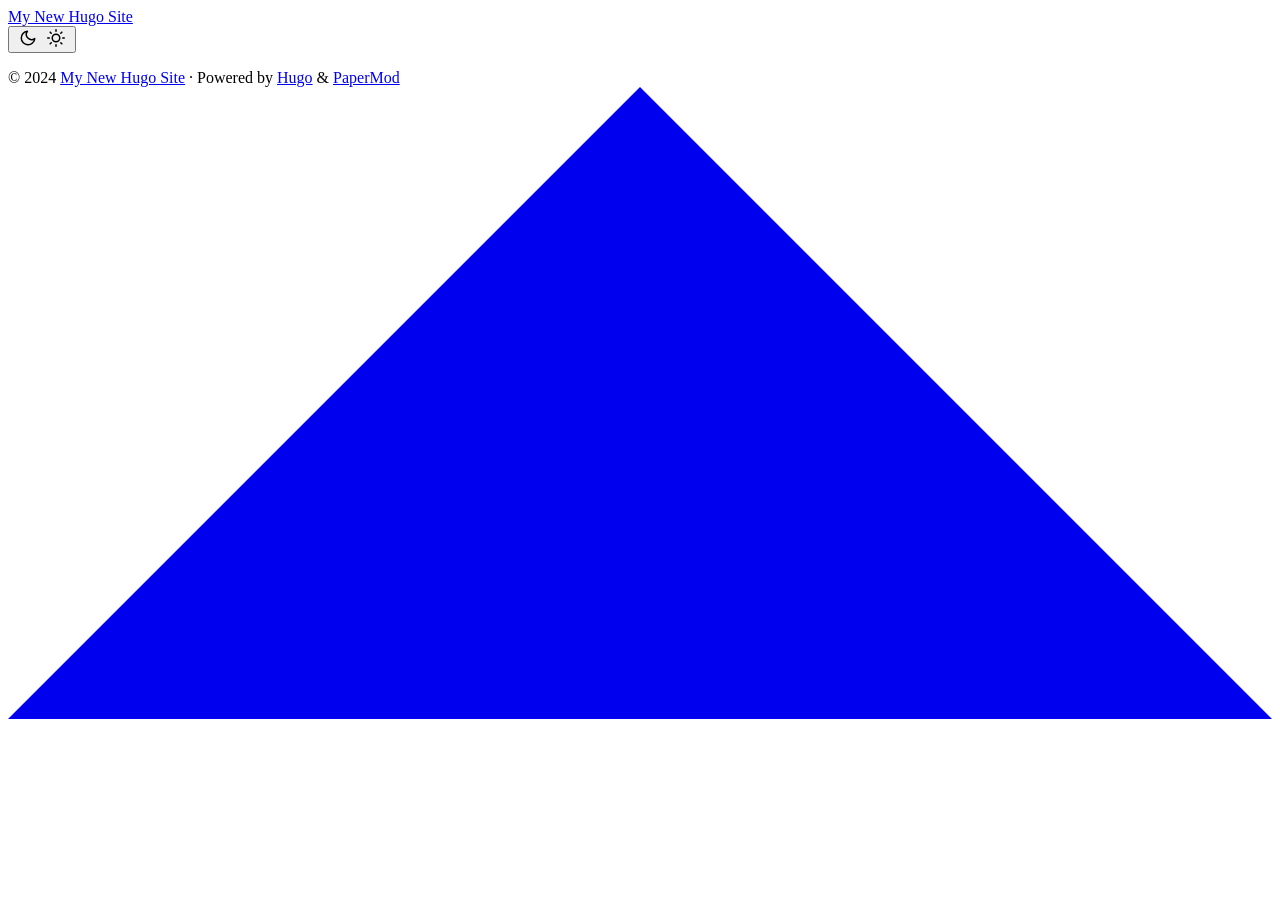
==== public/index.html @ 7ca3d868 "Initial commit" ====
<!DOCTYPE html>
<html lang="en" dir="auto">

<head>
	<meta name="generator" content="Hugo 0.127.0"><script src="/livereload.js?mindelay=10&amp;v=2&amp;port=1313&amp;path=livereload" data-no-instant defer></script><meta charset="utf-8">
<meta http-equiv="X-UA-Compatible" content="IE=edge">
<meta name="viewport" content="width=device-width, initial-scale=1, shrink-to-fit=no">
<meta name="robots" content="noindex, nofollow">
<title>My New Hugo Site</title>

<meta name="description" content="">
<meta name="author" content="">
<link rel="canonical" href="http://localhost:1313/">
<link crossorigin="anonymous" href="/assets/css/stylesheet.54405a410796490bc874ab6181fac9b675753cc2b91375d8f882566459eca428.css" integrity="sha256-VEBaQQeWSQvIdKthgfrJtnV1PMK5E3XY&#43;IJWZFnspCg=" rel="preload stylesheet" as="style">
<link rel="icon" href="http://localhost:1313/favicon.ico">
<link rel="icon" type="image/png" sizes="16x16" href="http://localhost:1313/favicon-16x16.png">
<link rel="icon" type="image/png" sizes="32x32" href="http://localhost:1313/favicon-32x32.png">
<link rel="apple-touch-icon" href="http://localhost:1313/apple-touch-icon.png">
<link rel="mask-icon" href="http://localhost:1313/safari-pinned-tab.svg">
<meta name="theme-color" content="#2e2e33">
<meta name="msapplication-TileColor" content="#2e2e33">
<link rel="alternate" type="application/rss+xml" href="http://localhost:1313/index.xml">
<link rel="alternate" hreflang="en" href="http://localhost:1313/">
<noscript>
    <style>
        #theme-toggle,
        .top-link {
            display: none;
        }

    </style>
    <style>
        @media (prefers-color-scheme: dark) {
            :root {
                --theme: rgb(29, 30, 32);
                --entry: rgb(46, 46, 51);
                --primary: rgb(218, 218, 219);
                --secondary: rgb(155, 156, 157);
                --tertiary: rgb(65, 66, 68);
                --content: rgb(196, 196, 197);
                --code-block-bg: rgb(46, 46, 51);
                --code-bg: rgb(55, 56, 62);
                --border: rgb(51, 51, 51);
            }

            .list {
                background: var(--theme);
            }

            .list:not(.dark)::-webkit-scrollbar-track {
                background: 0 0;
            }

            .list:not(.dark)::-webkit-scrollbar-thumb {
                border-color: var(--theme);
            }
        }

    </style>
</noscript>
</head>

<body class="list" id="top">
<script>
    if (localStorage.getItem("pref-theme") === "dark") {
        document.body.classList.add('dark');
    } else if (localStorage.getItem("pref-theme") === "light") {
        document.body.classList.remove('dark')
    } else if (window.matchMedia('(prefers-color-scheme: dark)').matches) {
        document.body.classList.add('dark');
    }

</script>

<header class="header">
    <nav class="nav">
        <div class="logo">
            <a href="http://localhost:1313/" accesskey="h" title="My New Hugo Site (Alt + H)">My New Hugo Site</a>
            <div class="logo-switches">
                <button id="theme-toggle" accesskey="t" title="(Alt + T)">
                    <svg id="moon" xmlns="http://www.w3.org/2000/svg" width="24" height="18" viewBox="0 0 24 24"
                        fill="none" stroke="currentColor" stroke-width="2" stroke-linecap="round"
                        stroke-linejoin="round">
                        <path d="M21 12.79A9 9 0 1 1 11.21 3 7 7 0 0 0 21 12.79z"></path>
                    </svg>
                    <svg id="sun" xmlns="http://www.w3.org/2000/svg" width="24" height="18" viewBox="0 0 24 24"
                        fill="none" stroke="currentColor" stroke-width="2" stroke-linecap="round"
                        stroke-linejoin="round">
                        <circle cx="12" cy="12" r="5"></circle>
                        <line x1="12" y1="1" x2="12" y2="3"></line>
                        <line x1="12" y1="21" x2="12" y2="23"></line>
                        <line x1="4.22" y1="4.22" x2="5.64" y2="5.64"></line>
                        <line x1="18.36" y1="18.36" x2="19.78" y2="19.78"></line>
                        <line x1="1" y1="12" x2="3" y2="12"></line>
                        <line x1="21" y1="12" x2="23" y2="12"></line>
                        <line x1="4.22" y1="19.78" x2="5.64" y2="18.36"></line>
                        <line x1="18.36" y1="5.64" x2="19.78" y2="4.22"></line>
                    </svg>
                </button>
            </div>
        </div>
        <ul id="menu">
        </ul>
    </nav>
</header>
<main class="main"> 
    </main>
    
<footer class="footer">
        <span>&copy; 2024 <a href="http://localhost:1313/">My New Hugo Site</a></span> · 

    <span>
        Powered by
        <a href="https://gohugo.io/" rel="noopener noreferrer" target="_blank">Hugo</a> &
        <a href="https://github.com/adityatelange/hugo-PaperMod/" rel="noopener" target="_blank">PaperMod</a>
    </span>
</footer>
<a href="#top" aria-label="go to top" title="Go to Top (Alt + G)" class="top-link" id="top-link" accesskey="g">
    <svg xmlns="http://www.w3.org/2000/svg" viewBox="0 0 12 6" fill="currentColor">
        <path d="M12 6H0l6-6z" />
    </svg>
</a>

<script>
    let menu = document.getElementById('menu')
    if (menu) {
        menu.scrollLeft = localStorage.getItem("menu-scroll-position");
        menu.onscroll = function () {
            localStorage.setItem("menu-scroll-position", menu.scrollLeft);
        }
    }

    document.querySelectorAll('a[href^="#"]').forEach(anchor => {
        anchor.addEventListener("click", function (e) {
            e.preventDefault();
            var id = this.getAttribute("href").substr(1);
            if (!window.matchMedia('(prefers-reduced-motion: reduce)').matches) {
                document.querySelector(`[id='${decodeURIComponent(id)}']`).scrollIntoView({
                    behavior: "smooth"
                });
            } else {
                document.querySelector(`[id='${decodeURIComponent(id)}']`).scrollIntoView();
            }
            if (id === "top") {
                history.replaceState(null, null, " ");
            } else {
                history.pushState(null, null, `#${id}`);
            }
        });
    });

</script>
<script>
    var mybutton = document.getElementById("top-link");
    window.onscroll = function () {
        if (document.body.scrollTop > 800 || document.documentElement.scrollTop > 800) {
            mybutton.style.visibility = "visible";
            mybutton.style.opacity = "1";
        } else {
            mybutton.style.visibility = "hidden";
            mybutton.style.opacity = "0";
        }
    };

</script>
<script>
    document.getElementById("theme-toggle").addEventListener("click", () => {
        if (document.body.className.includes("dark")) {
            document.body.classList.remove('dark');
            localStorage.setItem("pref-theme", 'light');
        } else {
            document.body.classList.add('dark');
            localStorage.setItem("pref-theme", 'dark');
        }
    })

</script>
</body>

</html>
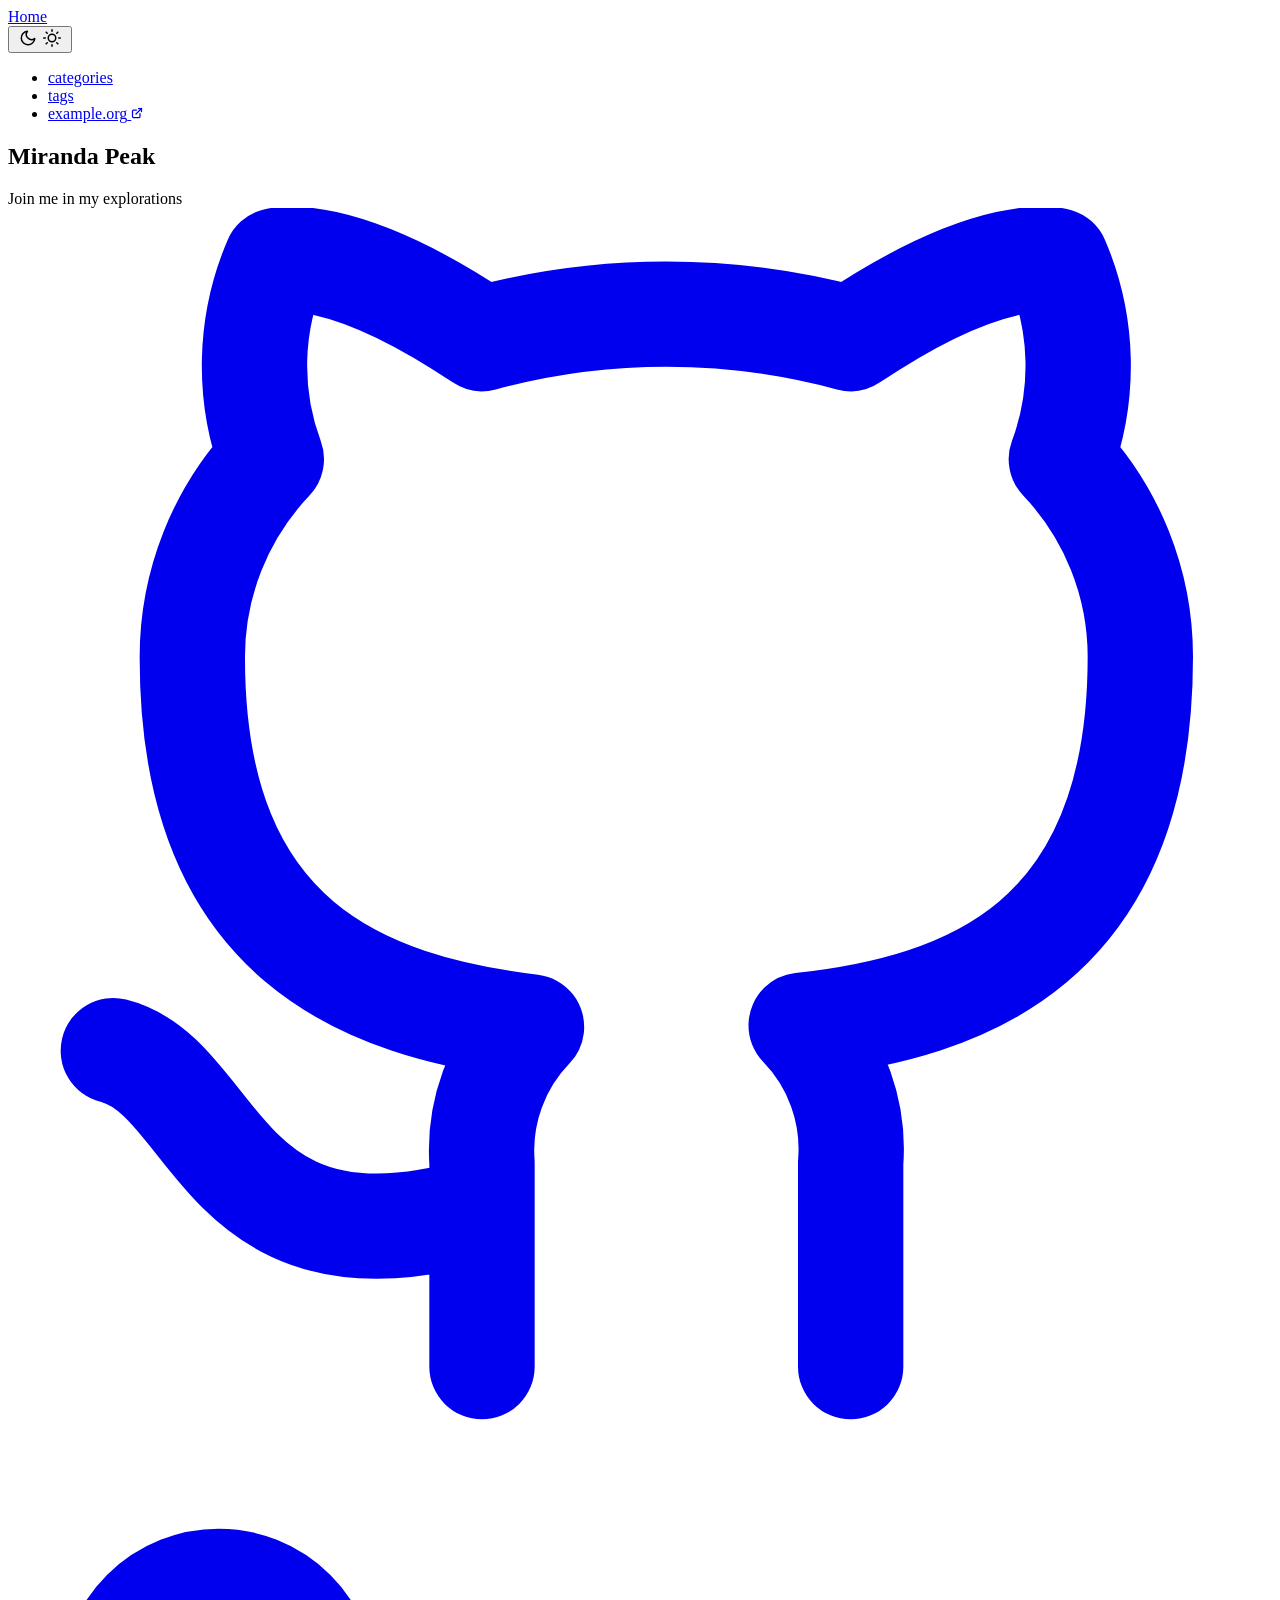
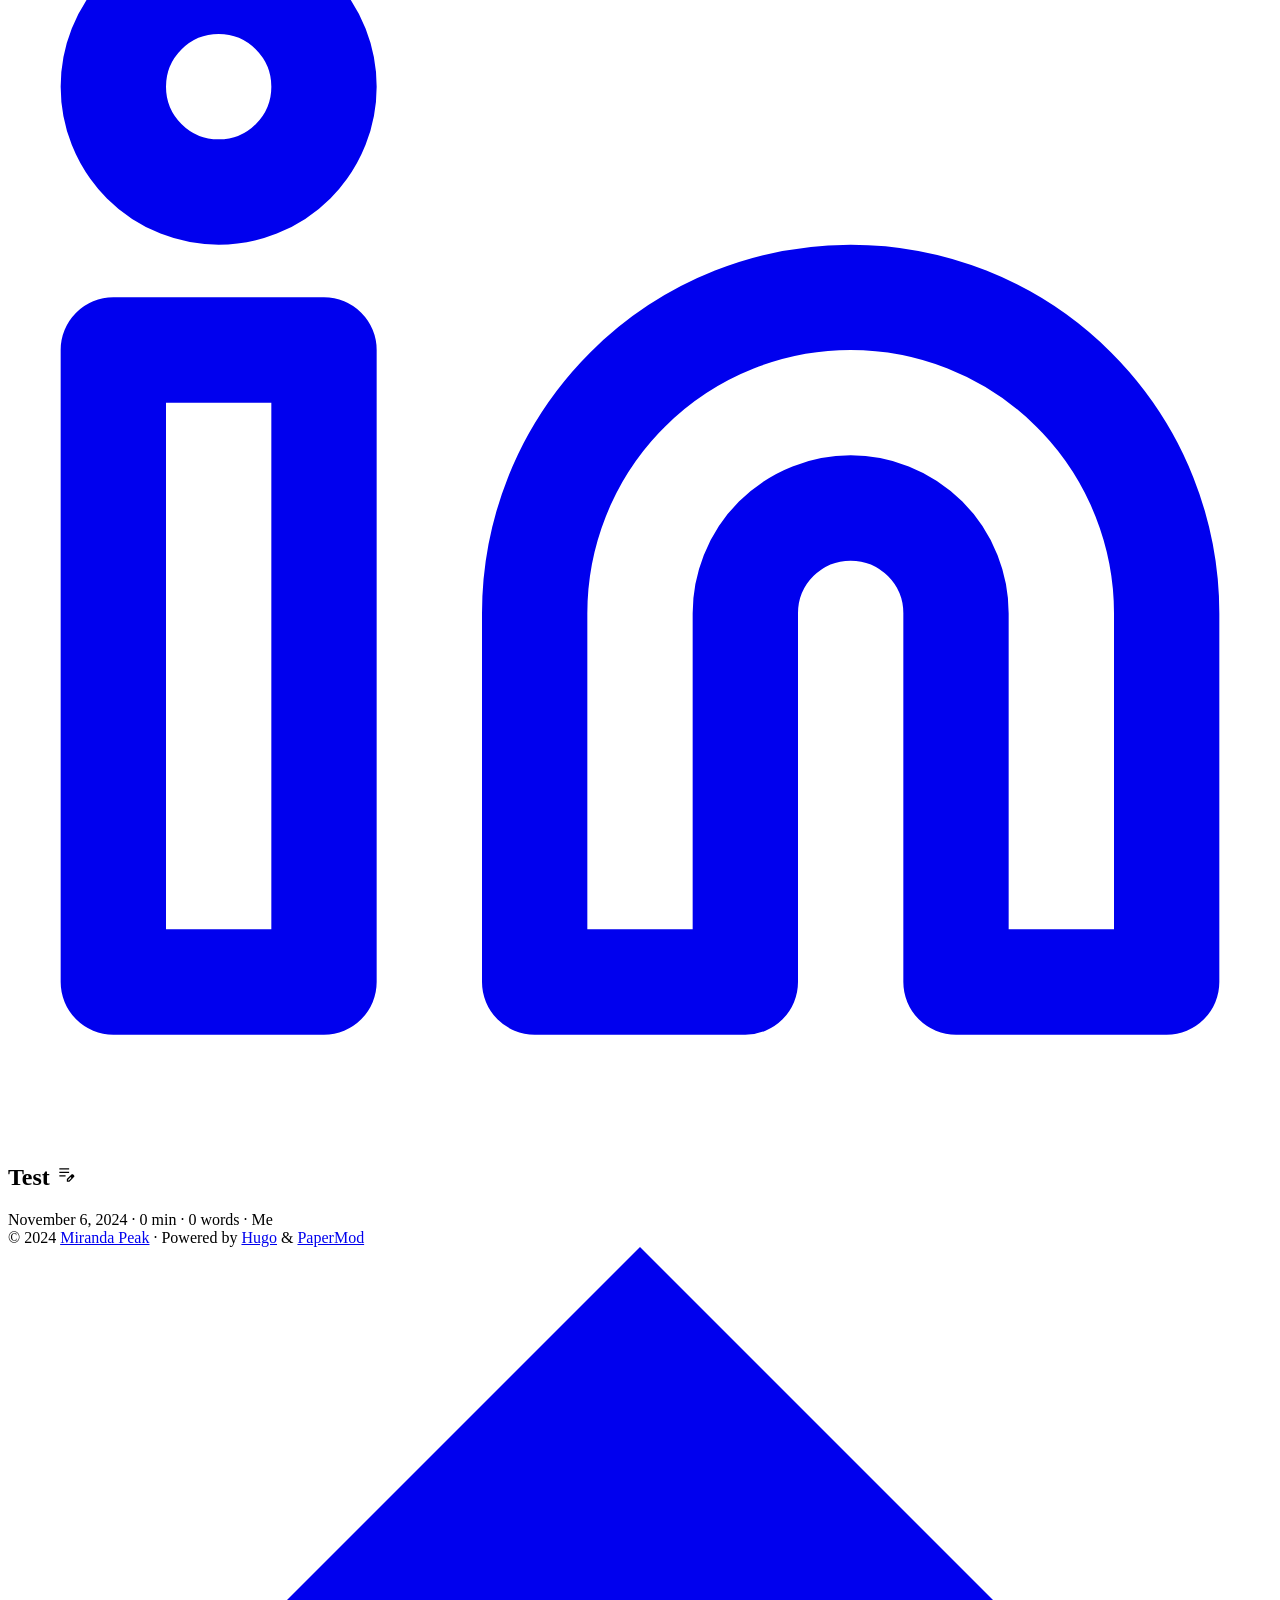
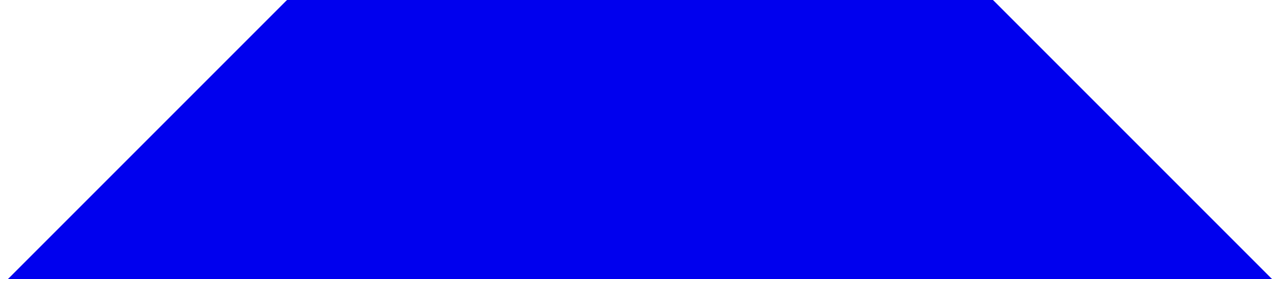
==== commit 33f2d265: "Add gitignore." ====
--- a/public/index.html
+++ b/public/index.html
@@ -1,180 +1,8 @@
-<!DOCTYPE html>
-<html lang="en" dir="auto">
-
-<head>
-	<meta name="generator" content="Hugo 0.127.0"><script src="/livereload.js?mindelay=10&amp;v=2&amp;port=1313&amp;path=livereload" data-no-instant defer></script><meta charset="utf-8">
-<meta http-equiv="X-UA-Compatible" content="IE=edge">
-<meta name="viewport" content="width=device-width, initial-scale=1, shrink-to-fit=no">
-<meta name="robots" content="noindex, nofollow">
-<title>My New Hugo Site</title>
-
-<meta name="description" content="">
-<meta name="author" content="">
-<link rel="canonical" href="http://localhost:1313/">
-<link crossorigin="anonymous" href="/assets/css/stylesheet.54405a410796490bc874ab6181fac9b675753cc2b91375d8f882566459eca428.css" integrity="sha256-VEBaQQeWSQvIdKthgfrJtnV1PMK5E3XY&#43;IJWZFnspCg=" rel="preload stylesheet" as="style">
-<link rel="icon" href="http://localhost:1313/favicon.ico">
-<link rel="icon" type="image/png" sizes="16x16" href="http://localhost:1313/favicon-16x16.png">
-<link rel="icon" type="image/png" sizes="32x32" href="http://localhost:1313/favicon-32x32.png">
-<link rel="apple-touch-icon" href="http://localhost:1313/apple-touch-icon.png">
-<link rel="mask-icon" href="http://localhost:1313/safari-pinned-tab.svg">
-<meta name="theme-color" content="#2e2e33">
-<meta name="msapplication-TileColor" content="#2e2e33">
-<link rel="alternate" type="application/rss+xml" href="http://localhost:1313/index.xml">
-<link rel="alternate" hreflang="en" href="http://localhost:1313/">
-<noscript>
-    <style>
-        #theme-toggle,
-        .top-link {
-            display: none;
-        }
-
-    </style>
-    <style>
-        @media (prefers-color-scheme: dark) {
-            :root {
-                --theme: rgb(29, 30, 32);
-                --entry: rgb(46, 46, 51);
-                --primary: rgb(218, 218, 219);
-                --secondary: rgb(155, 156, 157);
-                --tertiary: rgb(65, 66, 68);
-                --content: rgb(196, 196, 197);
-                --code-block-bg: rgb(46, 46, 51);
-                --code-bg: rgb(55, 56, 62);
-                --border: rgb(51, 51, 51);
-            }
-
-            .list {
-                background: var(--theme);
-            }
-
-            .list:not(.dark)::-webkit-scrollbar-track {
-                background: 0 0;
-            }
-
-            .list:not(.dark)::-webkit-scrollbar-thumb {
-                border-color: var(--theme);
-            }
-        }
-
-    </style>
-</noscript>
-</head>
-
-<body class="list" id="top">
-<script>
-    if (localStorage.getItem("pref-theme") === "dark") {
-        document.body.classList.add('dark');
-    } else if (localStorage.getItem("pref-theme") === "light") {
-        document.body.classList.remove('dark')
-    } else if (window.matchMedia('(prefers-color-scheme: dark)').matches) {
-        document.body.classList.add('dark');
-    }
-
-</script>
-
-<header class="header">
-    <nav class="nav">
-        <div class="logo">
-            <a href="http://localhost:1313/" accesskey="h" title="My New Hugo Site (Alt + H)">My New Hugo Site</a>
-            <div class="logo-switches">
-                <button id="theme-toggle" accesskey="t" title="(Alt + T)">
-                    <svg id="moon" xmlns="http://www.w3.org/2000/svg" width="24" height="18" viewBox="0 0 24 24"
-                        fill="none" stroke="currentColor" stroke-width="2" stroke-linecap="round"
-                        stroke-linejoin="round">
-                        <path d="M21 12.79A9 9 0 1 1 11.21 3 7 7 0 0 0 21 12.79z"></path>
-                    </svg>
-                    <svg id="sun" xmlns="http://www.w3.org/2000/svg" width="24" height="18" viewBox="0 0 24 24"
-                        fill="none" stroke="currentColor" stroke-width="2" stroke-linecap="round"
-                        stroke-linejoin="round">
-                        <circle cx="12" cy="12" r="5"></circle>
-                        <line x1="12" y1="1" x2="12" y2="3"></line>
-                        <line x1="12" y1="21" x2="12" y2="23"></line>
-                        <line x1="4.22" y1="4.22" x2="5.64" y2="5.64"></line>
-                        <line x1="18.36" y1="18.36" x2="19.78" y2="19.78"></line>
-                        <line x1="1" y1="12" x2="3" y2="12"></line>
-                        <line x1="21" y1="12" x2="23" y2="12"></line>
-                        <line x1="4.22" y1="19.78" x2="5.64" y2="18.36"></line>
-                        <line x1="18.36" y1="5.64" x2="19.78" y2="4.22"></line>
-                    </svg>
-                </button>
-            </div>
-        </div>
-        <ul id="menu">
-        </ul>
-    </nav>
-</header>
-<main class="main"> 
-    </main>
-    
-<footer class="footer">
-        <span>&copy; 2024 <a href="http://localhost:1313/">My New Hugo Site</a></span> · 
-
-    <span>
-        Powered by
-        <a href="https://gohugo.io/" rel="noopener noreferrer" target="_blank">Hugo</a> &
-        <a href="https://github.com/adityatelange/hugo-PaperMod/" rel="noopener" target="_blank">PaperMod</a>
-    </span>
-</footer>
-<a href="#top" aria-label="go to top" title="Go to Top (Alt + G)" class="top-link" id="top-link" accesskey="g">
-    <svg xmlns="http://www.w3.org/2000/svg" viewBox="0 0 12 6" fill="currentColor">
-        <path d="M12 6H0l6-6z" />
-    </svg>
-</a>
-
-<script>
-    let menu = document.getElementById('menu')
-    if (menu) {
-        menu.scrollLeft = localStorage.getItem("menu-scroll-position");
-        menu.onscroll = function () {
-            localStorage.setItem("menu-scroll-position", menu.scrollLeft);
-        }
-    }
-
-    document.querySelectorAll('a[href^="#"]').forEach(anchor => {
-        anchor.addEventListener("click", function (e) {
-            e.preventDefault();
-            var id = this.getAttribute("href").substr(1);
-            if (!window.matchMedia('(prefers-reduced-motion: reduce)').matches) {
-                document.querySelector(`[id='${decodeURIComponent(id)}']`).scrollIntoView({
-                    behavior: "smooth"
-                });
-            } else {
-                document.querySelector(`[id='${decodeURIComponent(id)}']`).scrollIntoView();
-            }
-            if (id === "top") {
-                history.replaceState(null, null, " ");
-            } else {
-                history.pushState(null, null, `#${id}`);
-            }
-        });
-    });
-
-</script>
-<script>
-    var mybutton = document.getElementById("top-link");
-    window.onscroll = function () {
-        if (document.body.scrollTop > 800 || document.documentElement.scrollTop > 800) {
-            mybutton.style.visibility = "visible";
-            mybutton.style.opacity = "1";
-        } else {
-            mybutton.style.visibility = "hidden";
-            mybutton.style.opacity = "0";
-        }
-    };
-
-</script>
-<script>
-    document.getElementById("theme-toggle").addEventListener("click", () => {
-        if (document.body.className.includes("dark")) {
-            document.body.classList.remove('dark');
-            localStorage.setItem("pref-theme", 'light');
-        } else {
-            document.body.classList.add('dark');
-            localStorage.setItem("pref-theme", 'dark');
-        }
-    })
-
-</script>
-</body>
-
-</html>
+<!doctype html><html lang=en dir=auto><head><meta name=generator content="Hugo 0.127.0"><script src="/livereload.js?mindelay=10&amp;v=2&amp;port=1313&amp;path=livereload" data-no-instant defer></script><meta charset=utf-8><meta http-equiv=X-UA-Compatible content="IE=edge"><meta name=viewport content="width=device-width,initial-scale=1,shrink-to-fit=no"><meta name=robots content="index, follow"><title>Miranda Peak</title>
+<meta name=keywords content="Blog,Portfolio,PaperMod"><meta name=description content="ExampleSite description"><meta name=author content="Me"><link rel=canonical href=http://localhost:1313/><link crossorigin=anonymous href=/assets/css/stylesheet.54405a410796490bc874ab6181fac9b675753cc2b91375d8f882566459eca428.css integrity="sha256-VEBaQQeWSQvIdKthgfrJtnV1PMK5E3XY+IJWZFnspCg=" rel="preload stylesheet" as=style><link rel=icon href=http://localhost:1313/%3Clink%20/%20abs%20url%3E><link rel=icon type=image/png sizes=16x16 href=http://localhost:1313/%3Clink%20/%20abs%20url%3E><link rel=icon type=image/png sizes=32x32 href=http://localhost:1313/%3Clink%20/%20abs%20url%3E><link rel=apple-touch-icon href=http://localhost:1313/%3Clink%20/%20abs%20url%3E><link rel=mask-icon href=http://localhost:1313/%3Clink%20/%20abs%20url%3E><meta name=theme-color content="#2e2e33"><meta name=msapplication-TileColor content="#2e2e33"><link rel=alternate type=application/rss+xml href=http://localhost:1313/index.xml><link rel=alternate hreflang=en href=http://localhost:1313/><noscript><style>#theme-toggle,.top-link{display:none}</style><style>@media(prefers-color-scheme:dark){:root{--theme:rgb(29, 30, 32);--entry:rgb(46, 46, 51);--primary:rgb(218, 218, 219);--secondary:rgb(155, 156, 157);--tertiary:rgb(65, 66, 68);--content:rgb(196, 196, 197);--code-block-bg:rgb(46, 46, 51);--code-bg:rgb(55, 56, 62);--border:rgb(51, 51, 51)}.list{background:var(--theme)}.list:not(.dark)::-webkit-scrollbar-track{background:0 0}.list:not(.dark)::-webkit-scrollbar-thumb{border-color:var(--theme)}}</style></noscript><meta property="og:title" content="Miranda Peak"><meta property="og:description" content="ExampleSite description"><meta property="og:type" content="website"><meta property="og:url" content="http://localhost:1313/"><meta property="og:image" content="http://localhost:1313/%3Clink%20or%20path%20of%20image%20for%20opengraph,%20twitter-cards%3E"><meta property="og:site_name" content="ExampleSite"><meta name=twitter:card content="summary_large_image"><meta name=twitter:image content="http://localhost:1313/%3Clink%20or%20path%20of%20image%20for%20opengraph,%20twitter-cards%3E"><meta name=twitter:title content="Miranda Peak"><meta name=twitter:description content="ExampleSite description"><script type=application/ld+json>{"@context":"https://schema.org","@type":"Organization","name":"Miranda Peak","url":"http://localhost:1313/","description":"ExampleSite description","thumbnailUrl":"http://localhost:1313/%3Clink%20/%20abs%20url%3E","sameAs":["https://github.com/mirmeep","https://www.linkedin.com/in/miranda-peak-34a427188/"]}</script></head><body class=list id=top><script>localStorage.getItem("pref-theme")==="dark"?document.body.classList.add("dark"):localStorage.getItem("pref-theme")==="light"?document.body.classList.remove("dark"):window.matchMedia("(prefers-color-scheme: dark)").matches&&document.body.classList.add("dark")</script><header class=header><nav class=nav><div class=logo><a href=http://localhost:1313/ accesskey=h title="Home (Alt + H)"><img src=http://localhost:1313/apple-touch-icon.png alt aria-label=logo height=35>Home</a><div class=logo-switches><button id=theme-toggle accesskey=t title="(Alt + T)"><svg id="moon" xmlns="http://www.w3.org/2000/svg" width="24" height="18" viewBox="0 0 24 24" fill="none" stroke="currentcolor" stroke-width="2" stroke-linecap="round" stroke-linejoin="round"><path d="M21 12.79A9 9 0 1111.21 3 7 7 0 0021 12.79z"/></svg><svg id="sun" xmlns="http://www.w3.org/2000/svg" width="24" height="18" viewBox="0 0 24 24" fill="none" stroke="currentcolor" stroke-width="2" stroke-linecap="round" stroke-linejoin="round"><circle cx="12" cy="12" r="5"/><line x1="12" y1="1" x2="12" y2="3"/><line x1="12" y1="21" x2="12" y2="23"/><line x1="4.22" y1="4.22" x2="5.64" y2="5.64"/><line x1="18.36" y1="18.36" x2="19.78" y2="19.78"/><line x1="1" y1="12" x2="3" y2="12"/><line x1="21" y1="12" x2="23" y2="12"/><line x1="4.22" y1="19.78" x2="5.64" y2="18.36"/><line x1="18.36" y1="5.64" x2="19.78" y2="4.22"/></svg></button></div></div><ul id=menu><li><a href=http://localhost:1313/categories/ title=categories><span>categories</span></a></li><li><a href=http://localhost:1313/tags/ title=tags><span>tags</span></a></li><li><a href=https://example.org title=example.org><span>example.org</span>&nbsp;<svg fill="none" shape-rendering="geometricPrecision" stroke="currentcolor" stroke-linecap="round" stroke-linejoin="round" stroke-width="2.5" viewBox="0 0 24 24" height="12" width="12"><path d="M18 13v6a2 2 0 01-2 2H5a2 2 0 01-2-2V8a2 2 0 012-2h6"/><path d="M15 3h6v6"/><path d="M10 14 21 3"/></svg></a></li></ul></nav></header><main class=main><article class="first-entry home-info"><header class=entry-header><h1>Miranda Peak</h1></header><div class=entry-content>Join me in my explorations</div><footer class=entry-footer><div class=social-icons><a href=https://github.com/mirmeep target=_blank rel="noopener noreferrer me" title=Github><svg xmlns="http://www.w3.org/2000/svg" viewBox="0 0 24 24" fill="none" stroke="currentcolor" stroke-width="2" stroke-linecap="round" stroke-linejoin="round"><path d="M9 19c-5 1.5-5-2.5-7-3m14 6v-3.87a3.37 3.37.0 00-.94-2.61c3.14-.35 6.44-1.54 6.44-7A5.44 5.44.0 0020 4.77 5.07 5.07.0 0019.91 1S18.73.65 16 2.48a13.38 13.38.0 00-7 0C6.27.65 5.09 1 5.09 1A5.07 5.07.0 005 4.77 5.44 5.44.0 003.5 8.55c0 5.42 3.3 6.61 6.44 7A3.37 3.37.0 009 18.13V22"/></svg>
+</a><a href=https://www.linkedin.com/in/miranda-peak-34a427188/ target=_blank rel="noopener noreferrer me" title=Linkedin><svg xmlns="http://www.w3.org/2000/svg" viewBox="0 0 24 24" fill="none" stroke="currentcolor" stroke-width="2" stroke-linecap="round" stroke-linejoin="round"><path d="M16 8a6 6 0 016 6v7h-4v-7a2 2 0 00-2-2 2 2 0 00-2 2v7h-4v-7a6 6 0 016-6z"/><rect x="2" y="9" width="4" height="12"/><circle cx="4" cy="4" r="2"/></svg></a></div></footer></article><article class=post-entry><header class=entry-header><h2 class=entry-hint-parent>Test
+<span class=entry-hint title=Draft><svg xmlns="http://www.w3.org/2000/svg" height="20" viewBox="0 -960 960 960" fill="currentcolor"><path d="M160-410v-60h3e2v60H160zm0-165v-60h470v60H160zm0-165v-60h470v60H160zm360 580v-123l221-220q9-9 20-13t22-4q12 0 23 4.5t20 13.5l37 37q9 9 13 20t4 22-4.5 22.5T862.09-380L643-160H520zm3e2-263-37-37 37 37zM580-220h38l121-122-18-19-19-18-122 121v38zm141-141-19-18 37 37-18-19z"/></svg></span></h2></header><div class=entry-content><p></p></div><footer class=entry-footer><span title='2024-11-06 10:46:01 -0800 PST'>November 6, 2024</span>&nbsp;·&nbsp;0 min&nbsp;·&nbsp;0 words&nbsp;·&nbsp;Me</footer><a class=entry-link aria-label="post link to Test" href=http://localhost:1313/posts/test/></a></article></main><footer class=footer><span>&copy; 2024 <a href=http://localhost:1313/>Miranda Peak</a></span> ·
+<span>Powered by
+<a href=https://gohugo.io/ rel="noopener noreferrer" target=_blank>Hugo</a> &
+        <a href=https://github.com/adityatelange/hugo-PaperMod/ rel=noopener target=_blank>PaperMod</a></span></footer><a href=#top aria-label="go to top" title="Go to Top (Alt + G)" class=top-link id=top-link accesskey=g><svg xmlns="http://www.w3.org/2000/svg" viewBox="0 0 12 6" fill="currentcolor"><path d="M12 6H0l6-6z"/></svg>
+</a><script>let menu=document.getElementById("menu");menu&&(menu.scrollLeft=localStorage.getItem("menu-scroll-position"),menu.onscroll=function(){localStorage.setItem("menu-scroll-position",menu.scrollLeft)}),document.querySelectorAll('a[href^="#"]').forEach(e=>{e.addEventListener("click",function(e){e.preventDefault();var t=this.getAttribute("href").substr(1);window.matchMedia("(prefers-reduced-motion: reduce)").matches?document.querySelector(`[id='${decodeURIComponent(t)}']`).scrollIntoView():document.querySelector(`[id='${decodeURIComponent(t)}']`).scrollIntoView({behavior:"smooth"}),t==="top"?history.replaceState(null,null," "):history.pushState(null,null,`#${t}`)})})</script><script>var mybutton=document.getElementById("top-link");window.onscroll=function(){document.body.scrollTop>800||document.documentElement.scrollTop>800?(mybutton.style.visibility="visible",mybutton.style.opacity="1"):(mybutton.style.visibility="hidden",mybutton.style.opacity="0")}</script><script>document.getElementById("theme-toggle").addEventListener("click",()=>{document.body.className.includes("dark")?(document.body.classList.remove("dark"),localStorage.setItem("pref-theme","light")):(document.body.classList.add("dark"),localStorage.setItem("pref-theme","dark"))})</script></body></html>
